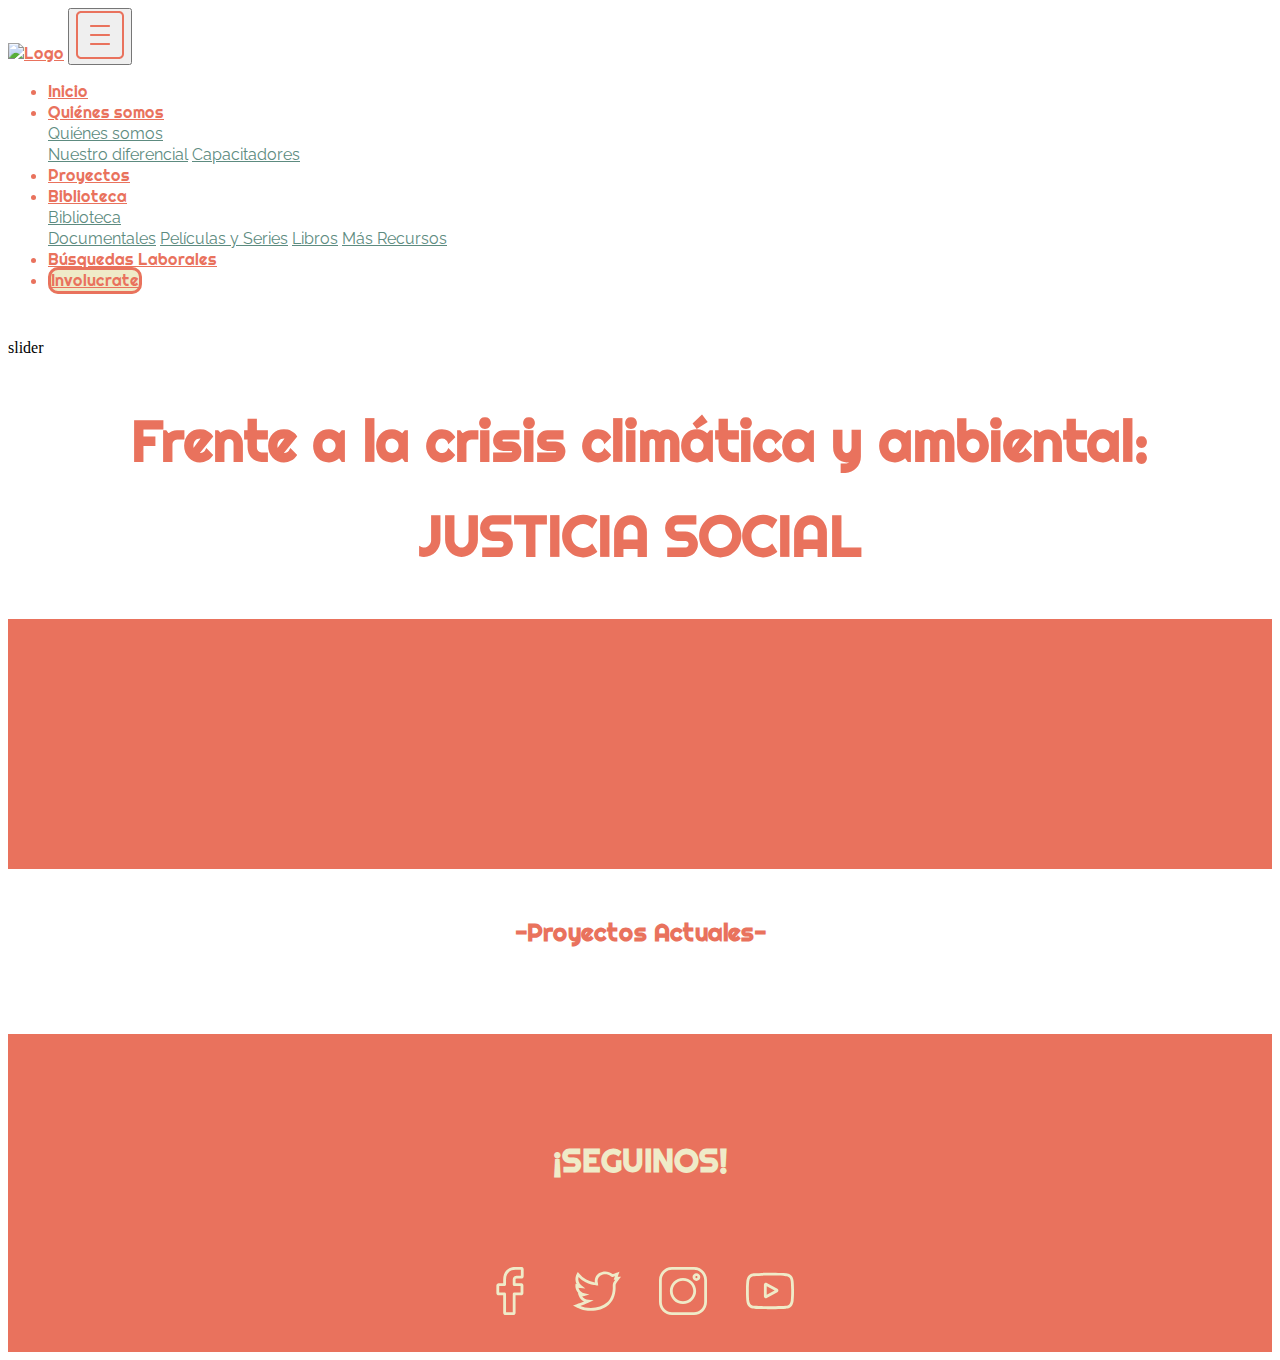
==== index.html @ 27099ec1 "Agregue Navbar a index" ====
<!DOCTYPE html>
<html lang="en">
<head>
    <meta charset="UTF-8">
    <meta http-equiv="X-UA-Compatible" content="IE=edge">
    <meta name="viewport" content="width=device-width, initial-scale=1.0">
    <link rel="preconnect" href="https://fonts.gstatic.com">
    <link href="https://fonts.googleapis.com/css2?family=Righteous&display=swap" rel="stylesheet">
    <link href="https://fonts.googleapis.com/css2?family=Raleway:wght@300;400;700&display=swap" rel="stylesheet">
    <link rel="stylesheet" href="https://cdn.jsdelivr.net/npm/bootstrap@4.6.0/dist/css/bootstrap.min.css" integrity="sha384-B0vP5xmATw1+K9KRQjQERJvTumQW0nPEzvF6L/Z6nronJ3oUOFUFpCjEUQouq2+l" crossorigin="anonymous">
    <link rel="stylesheet" href="css/style.css">
    <title>Consciente Colectivo</title>
    <link rel="apple-touch-icon" sizes="180x180" href="favicon/apple-touch-icon.png">
    <link rel="icon" type="image/png" sizes="32x32" href="favicon/favicon-32x32.png">
    <link rel="icon" type="image/png" sizes="16x16" href="favicon/favicon-16x16.png">
    <link rel="manifest" href="favicon/site.webmanifest">
    <link rel="mask-icon" href="favicon/safari-pinned-tab.svg" color="#e9725d">
    <meta name="apple-mobile-web-app-title" content="Consciente Colectivo">
    <meta name="application-name" content="Consciente Colectivo">
    <meta name="msapplication-TileColor" content="#efebc8">
    <meta name="theme-color" content="#ff0000">
</head>
<body>
    <header>
        <nav class="navbar fixed-top navbar-expand-lg">
            <div class="container">
                <a class="navbar-brand" href="index.html"><img class="logo-navbar" src="img/logo-grande-chico.jpg" alt="Logo"></a>
                <button class="navbar-toggler" type="button" data-toggle="collapse" data-target="#navbar" aria-controls="navbar" aria-expanded="false" aria-label="Toggle navigation">
                    <span><svg fill="#E9725D" width="3rem" viewBox="0 0 24 24"xmlns="http://www.w3.org/2000/svg"><g><path d="m21.5 24h-19c-1.379 0-2.5-1.122-2.5-2.5v-19c0-1.378 1.121-2.5 2.5-2.5h19c1.379 0 2.5 1.122 2.5 2.5v19c0 1.378-1.121 2.5-2.5 2.5zm-19-23c-.827 0-1.5.673-1.5 1.5v19c0 .827.673 1.5 1.5 1.5h19c.827 0 1.5-.673 1.5-1.5v-19c0-.827-.673-1.5-1.5-1.5z"/></g><g><path d="m16.5 8h-9c-.276 0-.5-.224-.5-.5s.224-.5.5-.5h9c.276 0 .5.224.5.5s-.224.5-.5.5z"/></g><g><path d="m16.5 12.5h-9c-.276 0-.5-.224-.5-.5s.224-.5.5-.5h9c.276 0 .5.224.5.5s-.224.5-.5.5z"/></g><g><path d="m16.5 17h-9c-.276 0-.5-.224-.5-.5s.224-.5.5-.5h9c.276 0 .5.224.5.5s-.224.5-.5.5z"/></g></svg></span>
                </button>
                <div class="collapse navbar-collapse" id="navbar">
                    <ul class="navbar-nav mr-auto">
                        <li class="nav-item pr-4">
                            <a class="nav-link" href="index.html">Inicio</a>
                        </li>
                        <li class="nav-item dropdown pr-4">
                            <a class="nav-link dropdown-toggle" href="quienes-somos.html" id="navbarDropdown" role="button" data-toggle="dropdown" aria-haspopup="true" aria-expanded="false">Quiénes somos</a>
                            <div class="dropdown-menu" aria-labelledby="navbarDropdown">
                                <a class="dropdown-item" href="quienes-somos.html">Quiénes somos</a>
                                <div class="dropdown-divider"></div>
                                <a class="dropdown-item" href="quienes-somos.html#diferencial">Nuestro diferencial</a>
                                <a class="dropdown-item" href="quienes-somos.html#capacitadores">Capacitadores</a>
                            </div>
                        </li>
                        <li class="nav-item pr-4">
                            <a class="nav-link" href="proyectos.html">Proyectos</a>
                        </li>
                        <li class="nav-item dropdown pr-4">
                            <a class="nav-link dropdown-toggle" href="biblioteca.html" id="navbarDropdown" role="button" data-toggle="dropdown" aria-haspopup="true" aria-expanded="false">Biblioteca</a>
                            <div class="dropdown-menu" aria-labelledby="navbarDropdown">
                                <a class="dropdown-item" href="biblioteca.html">Biblioteca</a>
                                <div class="dropdown-divider"></div>
                                <a class="dropdown-item" href="documentales.html">Documentales</a>
                                <a class="dropdown-item" href="peliculas.html">Películas y Series</a>
                                <a class="dropdown-item" href="libros.html">Libros</a>
                                <a class="dropdown-item" href="mas.html">Más Recursos</a>
                            </div>
                        </li>
                        <li class="nav-item pr-4">
                            <a class="nav-link" href="busquedas-laborales.html">Búsquedas Laborales</a>
                        </li>
                        <li class="nav-item">
                            <a class="nav-link boton" href="involucrate.html">Involucrate</a>
                        </li>
                    </ul>
                </div>
            </div>
        </nav>      
    </header>
    <div class="container">
        
        <section>
            slider
        </section>
        <section>
            <h3 class="frase">Frente a la crisis climática y ambiental:</h3>
            <h3 class="frase">JUSTICIA SOCIAL</h3>
        </section>
    </div>
        <section class="iframe">
            <div class="embed-responsive embed-responsive-16by9 container"> 
                <iframe class="embed-responsive-item" src="https://www.youtube.com/embed/CBvMb2qWsrA" title="YouTube video player" frameborder="0" allow="accelerometer;autoplay; clipboard-write; encrypted-media; gyroscope; picture-in-picture" allowfullscreen></iframe>
            </div>
        </section>
    <div class="container">
        <section>
            <h2>-Proyectos Actuales-</h2>
            <div class="proyectos">
                <div><img class="redonda py-home" src="img/6B.jpg" alt=""></div>
                <div><img class="redonda py-home" src="img/7B.jpg" alt=""></div>
                <div><img class="redonda py-home" src="img/8B.jpg" alt=""></div>
            </div>
        </section>
    </div>
    <footer>
        <div class="container">
            <h6>¡Seguinos!</h5>
                <nav>
                    <a href="https://www.facebook.com/Conscientecolectivoarg"><svg width="3rem" fill="#EFEBC8" viewBox="-110 1 511 511.99996" xmlns="http://www.w3.org/2000/svg"><path d="m180 512h-81.992188c-13.695312 0-24.835937-11.140625-24.835937-24.835938v-184.9375h-47.835937c-13.695313 0-24.835938-11.144531-24.835938-24.835937v-79.246094c0-13.695312 11.140625-24.835937 24.835938-24.835937h47.835937v-39.683594c0-39.347656 12.355469-72.824219 35.726563-96.804688 23.476562-24.089843 56.285156-36.820312 94.878906-36.820312l62.53125.101562c13.671875.023438 24.792968 11.164063 24.792968 24.835938v73.578125c0 13.695313-11.136718 24.835937-24.828124 24.835937l-42.101563.015626c-12.839844 0-16.109375 2.574218-16.808594 3.363281-1.152343 1.308593-2.523437 5.007812-2.523437 15.222656v31.351563h58.269531c4.386719 0 8.636719 1.082031 12.289063 3.121093 7.878906 4.402344 12.777343 12.726563 12.777343 21.722657l-.03125 79.246093c0 13.6875-11.140625 24.828125-24.835937 24.828125h-58.46875v184.941406c0 13.695313-11.144532 24.835938-24.839844 24.835938zm-76.8125-30.015625h71.632812v-193.195313c0-9.144531 7.441407-16.582031 16.582032-16.582031h66.726562l.027344-68.882812h-66.757812c-9.140626 0-16.578126-7.4375-16.578126-16.582031v-44.789063c0-11.726563 1.191407-25.0625 10.042969-35.085937 10.695313-12.117188 27.550781-13.515626 39.300781-13.515626l36.921876-.015624v-63.226563l-57.332032-.09375c-62.023437 0-100.566406 39.703125-100.566406 103.609375v53.117188c0 9.140624-7.4375 16.582031-16.578125 16.582031h-56.09375v68.882812h56.09375c9.140625 0 16.578125 7.4375 16.578125 16.582031zm163.0625-451.867187h.003906zm0 0"/></svg></a>
                    <a href="https://twitter.com/Conscientecole_"><svg width="3rem" fill="#EFEBC8" viewBox="0 -47 512.00004 512" xmlns="http://www.w3.org/2000/svg"><path d="m512 55.964844c-32.207031 1.484375-31.503906 1.363281-35.144531 1.667968l19.074219-54.472656s-59.539063 21.902344-74.632813 25.820313c-39.640625-35.628907-98.5625-37.203125-140.6875-11.3125-34.496094 21.207031-53.011719 57.625-46.835937 100.191406-67.136719-9.316406-123.703126-41.140625-168.363282-94.789063l-14.125-16.964843-10.554687 19.382812c-13.339844 24.492188-17.769531 52.496094-12.476563 78.851563 2.171875 10.8125 5.863282 21.125 10.976563 30.78125l-12.117188-4.695313-1.4375 20.246094c-1.457031 20.566406 5.390625 44.574219 18.320313 64.214844 3.640625 5.53125 8.328125 11.605469 14.269531 17.597656l-6.261719-.960937 7.640625 23.199218c10.042969 30.480469 30.902344 54.0625 57.972657 67.171875-27.035157 11.472657-48.875 18.792969-84.773438 30.601563l-32.84375 10.796875 30.335938 16.585937c11.566406 6.324219 52.4375 27.445313 92.820312 33.78125 89.765625 14.078125 190.832031 2.613282 258.871094-58.664062 57.308594-51.613282 76.113281-125.03125 72.207031-201.433594-.589844-11.566406 2.578125-22.605469 8.921875-31.078125 12.707031-16.964844 48.765625-66.40625 48.84375-66.519531zm-72.832031 48.550781c-10.535157 14.066406-15.8125 32.03125-14.867188 50.578125 3.941407 77.066406-17.027343 136.832031-62.328125 177.628906-52.917968 47.660156-138.273437 66.367188-234.171875 51.324219-17.367187-2.722656-35.316406-8.820313-50.171875-14.910156 30.097656-10.355469 53.339844-19.585938 90.875-37.351563l52.398438-24.800781-57.851563-3.703125c-27.710937-1.773438-50.785156-15.203125-64.96875-37.007812 7.53125-.4375 14.792969-1.65625 22.023438-3.671876l55.175781-15.367187-55.636719-13.625c-27.035156-6.621094-42.445312-22.796875-50.613281-35.203125-5.363281-8.152344-8.867188-16.503906-10.96875-24.203125 5.578125 1.496094 12.082031 2.5625 22.570312 3.601563l51.496094 5.09375-40.800781-31.828126c-29.398437-22.929687-41.179687-57.378906-32.542969-90.496093 91.75 95.164062 199.476563 88.011719 210.320313 90.527343-2.386719-23.183593-2.449219-23.238281-3.074219-25.445312-13.886719-49.089844 16.546875-74.015625 30.273438-82.453125 28.671874-17.621094 74.183593-20.277344 105.707031 8.753906 6.808593 6.265625 16.015625 8.730469 24.632812 6.589844 7.734375-1.921875 14.082031-3.957031 20.296875-6.171875l-12.9375 36.945312 16.515625.011719c-3.117187 4.179688-6.855469 9.183594-11.351562 15.183594zm0 0"/></svg></a>
                    <a href="https://www.instagram.com/conscientecolectivoarg/"><svg width="3rem" fill="#EFEBC8" viewBox="0 0 512.00096 512.00096" xmlns="http://www.w3.org/2000/svg"><path d="m373.40625 0h-234.8125c-76.421875 0-138.59375 62.171875-138.59375 138.59375v234.816406c0 76.417969 62.171875 138.589844 138.59375 138.589844h234.816406c76.417969 0 138.589844-62.171875 138.589844-138.589844v-234.816406c0-76.421875-62.171875-138.59375-138.59375-138.59375zm108.578125 373.410156c0 59.867188-48.707031 108.574219-108.578125 108.574219h-234.8125c-59.871094 0-108.578125-48.707031-108.578125-108.574219v-234.816406c0-59.871094 48.707031-108.578125 108.578125-108.578125h234.816406c59.867188 0 108.574219 48.707031 108.574219 108.578125zm0 0"/><path d="m256 116.003906c-77.195312 0-139.996094 62.800782-139.996094 139.996094s62.800782 139.996094 139.996094 139.996094 139.996094-62.800782 139.996094-139.996094-62.800782-139.996094-139.996094-139.996094zm0 249.976563c-60.640625 0-109.980469-49.335938-109.980469-109.980469 0-60.640625 49.339844-109.980469 109.980469-109.980469 60.644531 0 109.980469 49.339844 109.980469 109.980469 0 60.644531-49.335938 109.980469-109.980469 109.980469zm0 0"/><path d="m399.34375 66.285156c-22.8125 0-41.367188 18.558594-41.367188 41.367188 0 22.8125 18.554688 41.371094 41.367188 41.371094s41.371094-18.558594 41.371094-41.371094-18.558594-41.367188-41.371094-41.367188zm0 52.71875c-6.257812 0-11.351562-5.09375-11.351562-11.351562 0-6.261719 5.09375-11.351563 11.351562-11.351563 6.261719 0 11.355469 5.089844 11.355469 11.351563 0 6.257812-5.09375 11.351562-11.355469 11.351562zm0 0"/></svg></a>
                    <a href="https://www.youtube.com/channel/UCoFzUpS23KUyLJ6FcXi0kcA"><svg width="3rem" fill="#EFEBC8" viewBox="0 -62 512.00199 512" xmlns="http://www.w3.org/2000/svg"><path d="m334.808594 170.992188-113.113282-61.890626c-6.503906-3.558593-14.191406-3.425781-20.566406.351563-6.378906 3.78125-10.183594 10.460937-10.183594 17.875v122.71875c0 7.378906 3.78125 14.046875 10.117188 17.832031 3.308594 1.976563 6.976562 2.96875 10.652344 2.96875 3.367187 0 6.742187-.832031 9.847656-2.503906l113.117188-60.824219c6.714843-3.613281 10.90625-10.59375 10.9375-18.222656.027343-7.628906-4.113282-14.640625-10.808594-18.304687zm-113.859375 63.617187v-91.71875l84.539062 46.257813zm0 0"/><path d="m508.234375 91.527344-.023437-.234375c-.433594-4.121094-4.75-40.777344-22.570313-59.421875-20.597656-21.929688-43.949219-24.59375-55.179687-25.871094-.929688-.105469-1.78125-.203125-2.542969-.304688l-.894531-.09375c-67.6875-4.921874-169.910157-5.5937495-170.933594-5.59765575l-.089844-.00390625-.089844.00390625c-1.023437.00390625-103.246094.67578175-171.542968 5.59765575l-.902344.09375c-.726563.097657-1.527344.1875-2.398438.289063-11.101562 1.28125-34.203125 3.949219-54.859375 26.671875-16.972656 18.445312-21.878906 54.316406-22.382812 58.347656l-.058594.523438c-.152344 1.714844-3.765625 42.539062-3.765625 83.523437v38.3125c0 40.984375 3.613281 81.808594 3.765625 83.527344l.027344.257813c.433593 4.054687 4.746093 40.039062 22.484375 58.691406 19.367187 21.195312 43.855468 24 57.027344 25.507812 2.082031.238282 3.875.441406 5.097656.65625l1.183594.164063c39.082031 3.71875 161.617187 5.550781 166.8125 5.625l.15625.003906.15625-.003906c1.023437-.003907 103.242187-.675781 170.929687-5.597657l.894531-.09375c.855469-.113281 1.816406-.214843 2.871094-.324218 11.039062-1.171875 34.015625-3.605469 54.386719-26.019532 16.972656-18.449218 21.882812-54.320312 22.382812-58.347656l.058594-.523437c.152344-1.71875 3.769531-42.539063 3.769531-83.523438v-38.3125c-.003906-40.984375-3.617187-81.804687-3.769531-83.523437zm-26.238281 121.835937c0 37.933594-3.3125 77-3.625 80.585938-1.273438 9.878906-6.449219 32.574219-14.71875 41.5625-12.75 14.027343-25.847656 15.417969-35.410156 16.429687-1.15625.121094-2.226563.238282-3.195313.359375-65.46875 4.734375-163.832031 5.460938-168.363281 5.488281-5.082032-.074218-125.824219-1.921874-163.714844-5.441406-1.941406-.316406-4.039062-.558594-6.25-.808594-11.214844-1.285156-26.566406-3.042968-38.371094-16.027343l-.277344-.296875c-8.125-8.464844-13.152343-29.6875-14.429687-41.148438-.238281-2.710937-3.636719-42.238281-3.636719-80.703125v-38.3125c0-37.890625 3.304688-76.914062 3.625-80.574219 1.519532-11.636718 6.792969-32.957031 14.71875-41.574218 13.140625-14.453125 26.996094-16.054688 36.160156-17.113282.875-.101562 1.691407-.195312 2.445313-.292968 66.421875-4.757813 165.492187-5.464844 169.046875-5.492188 3.554688.023438 102.589844.734375 168.421875 5.492188.808594.101562 1.691406.203125 2.640625.3125 9.425781 1.074218 23.671875 2.699218 36.746094 16.644531l.121094.128906c8.125 8.464844 13.152343 30.058594 14.429687 41.75.226563 2.558594 3.636719 42.171875 3.636719 80.71875zm0 0"/></svg></a>
                </nav>
        </div>
    </footer>
    <script src="https://code.jquery.com/jquery-3.5.1.slim.min.js" integrity="sha384-DfXdz2htPH0lsSSs5nCTpuj/zy4C+OGpamoFVy38MVBnE+IbbVYUew+OrCXaRkfj" crossorigin="anonymous"></script>
    <script src="https://cdn.jsdelivr.net/npm/popper.js@1.16.1/dist/umd/popper.min.js" integrity="sha384-9/reFTGAW83EW2RDu2S0VKaIzap3H66lZH81PoYlFhbGU+6BZp6G7niu735Sk7lN"  crossorigin="anonymous"></script>
    <script src="https://cdn.jsdelivr.net/npm/bootstrap@4.6.0/dist/js/bootstrap.min.js" integrity="sha384-+YQ4JLhjyBLPDQt//I+STsc9iw4uQqACwlvpslubQzn4u2UU2UFM80nGisd026JF"     crossorigin="anonymous"></script>
</body>
</html>
---- css/style.css ----
h1, h2, h3, h4, h5, h6 {
  font-family: "Righteous", cursive;
  color: #E9725D;
  text-align: center; }

h1 {
  text-transform: uppercase; }

h3.frase {
  font-size: 3.5rem;
  text-align: center;
  margin: 1.5rem; }

p {
  font-family: "Raleway", sans-serif; }

a {
  color: #E9725D; }
  a:hover {
    color: #5D8B80; }
  a.boton {
    background-color: #EFEBC8;
    border-radius: 10px;
    border: solid; }

ul.trabajo {
  list-style-type: none; }

li.menu {
  border: solid;
  box-sizing: content-box;
  width: 25%;
  text-align: center; }
  @media (max-width: 768px) {
    li.menu {
      width: 100%; } }

li.accion {
  background-color: #1B4D41; }

li.desarrollo {
  background-color: #2D575C; }

li.comunicacion {
  background-color: #5D8B80; }

li.politica {
  background-color: #41B28E; }

div.proyectos {
  display: flex; }
  div.proyectos .item1 {
    padding-right: 3rem; }

div.img {
  text-align: center; }

div.valores {
  display: grid;
  grid-template-columns: repeat(3, 30%);
  justify-content: space-evenly; }
  @media (max-width: 768px) {
    div.valores {
      grid-template-columns: repeat(2, 35%); } }
  @media (max-width: 400px) {
    div.valores {
      display: block; } }

div.valores-inf {
  display: grid;
  grid-template-columns: repeat(2, 30%);
  justify-content: space-evenly; }
  @media (max-width: 400px) {
    div.valores-inf {
      display: block; } }

div.img-quienes-somos {
  text-align: center; }

div.capacitadores {
  display: grid;
  grid-template-columns: repeat(8, auto); }
  div.capacitadores p {
    text-align: center;
    font-size: 0.8rem; }
  div.capacitadores h5 {
    font-size: 1rem; }
  div.capacitadores img {
    border-radius: 50%; }
  @media (max-width: 992px) {
    div.capacitadores {
      grid-template-columns: repeat(6, auto); } }
  @media (max-width: 768px) {
    div.capacitadores {
      grid-template-columns: repeat(5, auto); } }
  @media (max-width: 576px) {
    div.capacitadores {
      grid-template-columns: repeat(4, auto); } }
  @media (max-width: 470px) {
    div.capacitadores {
      grid-template-columns: repeat(2, auto); } }
  @media (max-width: 350px) {
    div.capacitadores {
      grid-template-columns: repeat(1, auto); } }

div.img-capacitadores {
  text-align: center; }

@media (max-width: 371px) {
  img.logo-navbar {
    width: 150px; } }

img.redonda {
  border-radius: 50%; }

img.py-home {
  width: 300px; }
  img.py-home:hover {
    width: 310px;
    opacity: 0.8; }

@media (max-width: 575px) {
  img.proyectos {
    max-width: 320px; } }

@media (max-width: 767px) {
  img.proyectos {
    max-width: 540px; } }

@media (max-width: 991px) {
  img.proyectos {
    max-width: 720px; } }

@media (max-width: 1199px) {
  img.proyectos {
    max-width: 960px; } }

@media (min-width: 1200px) {
  img.proyectos {
    max-width: 1140px; } }

nav {
  font-family: "Righteous", cursive;
  color: #E9725D;
  font-size: 1rem; }
  nav.navbar {
    background-color: #fff; }
  nav .dropdown-item {
    color: #5D8B80;
    font-family: "Raleway", sans-serif; }
  nav img:hover {
    width: 255px; }

footer {
  background-color: #E9725D;
  padding-top: 2rem; }
  footer nav {
    display: flex;
    flex-direction: row;
    flex-wrap: wrap;
    justify-content: center; }
    footer nav a {
      padding: 0.7rem 1.2rem 2rem 1.2rem; }
      footer nav a:hover {
        opacity: 0.5; }
  footer h6 {
    color: #EFEBC8;
    text-transform: uppercase;
    font-size: 2rem; }

main.proyectos {
  background-color: #EFEBC8;
  color: #E9725D; }

main.prueba {
  height: 75vh; }

section {
  margin-top: 3rem;
  margin-bottom: 3rem; }
  section iframe {
    border-radius: 2%; }
  section div.proyectos {
    display: flex;
    flex-direction: row;
    flex-wrap: wrap;
    align-items: center;
    justify-content: space-evenly; }
  section.iframe {
    background-color: #E9725D;
    padding: 3rem; }
  section.quienes-somos {
    display: flex;
    align-items: center;
    text-align: center;
    margin: 1rem 2rem 1rem 2rem; }
    section.quienes-somos .item-derecha {
      padding-left: 3rem; }
    section.quienes-somos .item-izquierda {
      padding-right: 3rem; }
    @media (max-width: 992px) {
      section.quienes-somos img {
        width: 350px; } }
    @media (max-width: 768px) {
      section.quienes-somos {
        flex-direction: column; }
        section.quienes-somos .img-quienes-somos {
          order: 1; }
        section.quienes-somos img {
          max-width: 500px; }
        section.quienes-somos .item-derecha {
          padding-left: 0rem; }
        section.quienes-somos .item-izquierda {
          padding-right: 0rem; } }
    @media (max-width: 576px) {
      section.quienes-somos {
        margin: 0; } }

article#diferencial {
  padding-top: 2rem;
  padding-bottom: 2rem; }
  article#diferencial p {
    font-size: 0.9rem;
    text-align: center; }
  article#diferencial h4 {
    font-size: 1.3rem; }

article#quienes-somos {
  background-color: #EFEBC8;
  padding-top: 2rem;
  padding-bottom: 2rem; }
  article#quienes-somos h1 {
    margin-bottom: 2rem; }
  article#quienes-somos h3 {
    margin-bottom: 2rem; }

article#capacitadores {
  background-color: #EFEBC8;
  padding-top: 2rem;
  padding-bottom: 2rem; }

article.gestion-menstrual {
  background-color: #EFEBC8; }
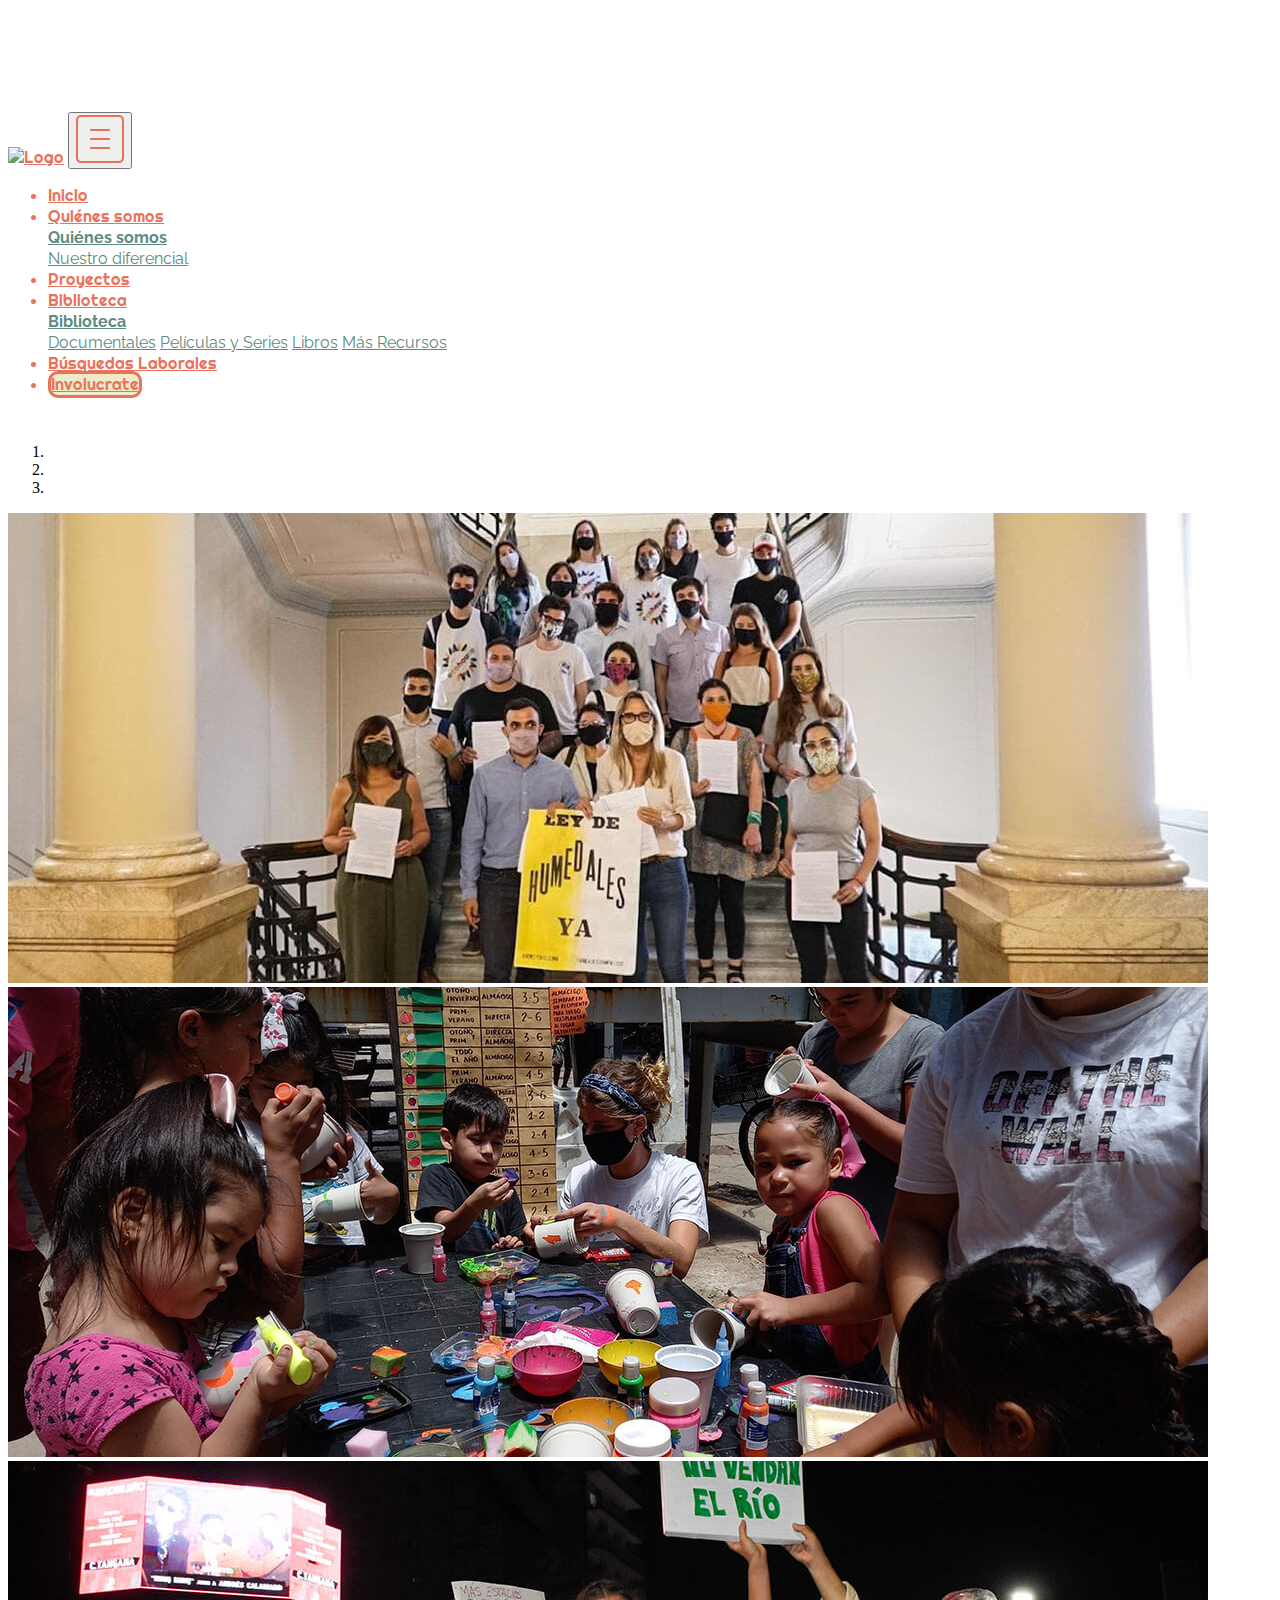
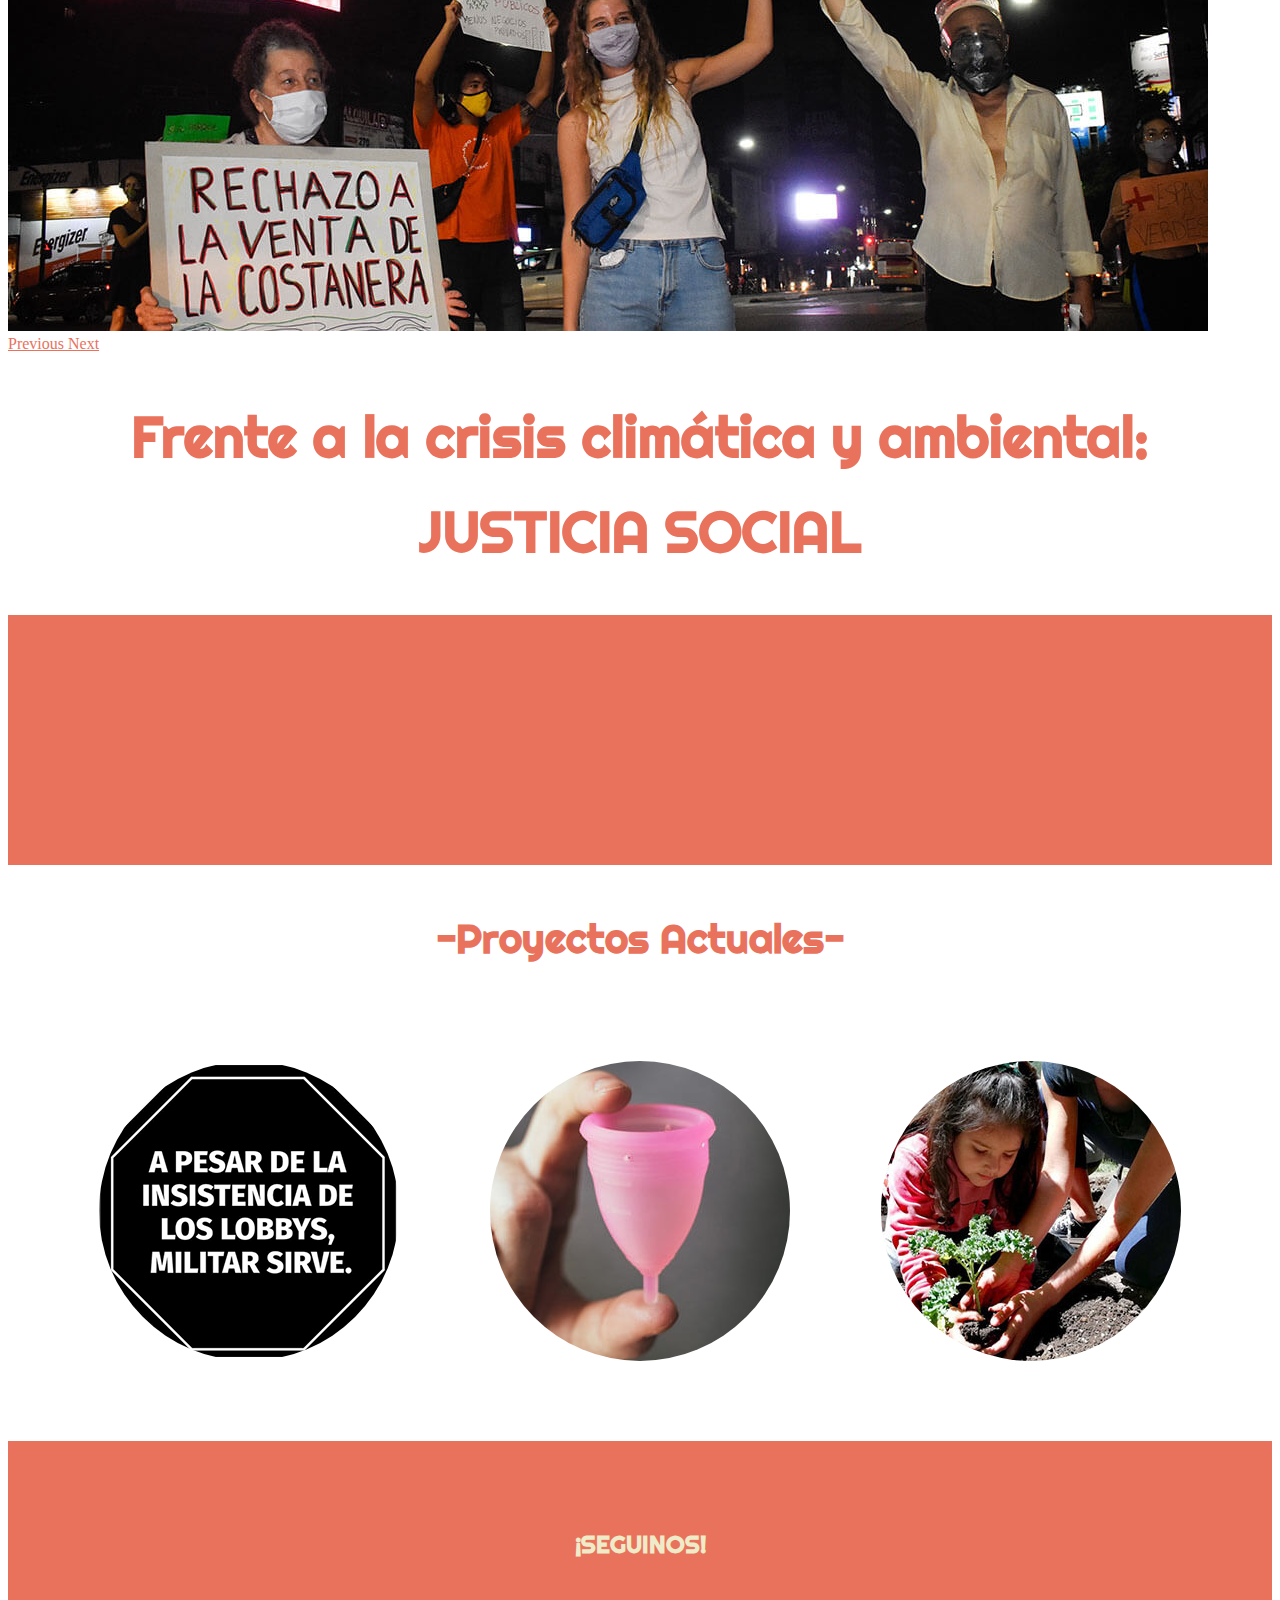
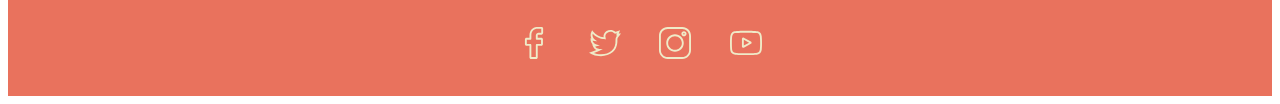
==== commit 9d253db5: "slider index" ====
--- a/index.html
+++ b/index.html
@@ -36,10 +36,9 @@
                         <li class="nav-item dropdown pr-4">
                             <a class="nav-link dropdown-toggle" href="quienes-somos.html" id="navbarDropdown" role="button" data-toggle="dropdown" aria-haspopup="true" aria-expanded="false">Quiénes somos</a>
                             <div class="dropdown-menu" aria-labelledby="navbarDropdown">
-                                <a class="dropdown-item" href="quienes-somos.html">Quiénes somos</a>
+                                <a class="dropdown-item" href="quienes-somos.html"><strong>Quiénes somos</strong></a>
                                 <div class="dropdown-divider"></div>
                                 <a class="dropdown-item" href="quienes-somos.html#diferencial">Nuestro diferencial</a>
-                                <a class="dropdown-item" href="quienes-somos.html#capacitadores">Capacitadores</a>
                             </div>
                         </li>
                         <li class="nav-item pr-4">
@@ -48,7 +47,7 @@
                         <li class="nav-item dropdown pr-4">
                             <a class="nav-link dropdown-toggle" href="biblioteca.html" id="navbarDropdown" role="button" data-toggle="dropdown" aria-haspopup="true" aria-expanded="false">Biblioteca</a>
                             <div class="dropdown-menu" aria-labelledby="navbarDropdown">
-                                <a class="dropdown-item" href="biblioteca.html">Biblioteca</a>
+                                <a class="dropdown-item" href="biblioteca.html"><strong>Biblioteca</strong></a>
                                 <div class="dropdown-divider"></div>
                                 <a class="dropdown-item" href="documentales.html">Documentales</a>
                                 <a class="dropdown-item" href="peliculas.html">Películas y Series</a>
@@ -67,11 +66,35 @@
             </div>
         </nav>      
     </header>
+    <section>
+        <div id="carouselIndicators" class="carousel slide" data-ride="carousel">
+            <ol class="carousel-indicators">
+                <li data-target="#carouselIndicators" data-slide-to="0" class="active"></li>
+                <li data-target="#carouselIndicators" data-slide-to="1"></li>
+                <li data-target="#carouselIndicators" data-slide-to="2"></li>
+            </ol>
+            <div class="carousel-inner">
+                <div class="carousel-item active" data-interval="5000">
+                    <img src="img/13.jpg" class="d-block w-100" alt="Ley humedales">
+                </div>
+                <div class="carousel-item" data-interval="5000">
+                    <img src="img/6.jpg" class="d-block w-100" alt="Acción barrial">
+                </div>
+                <div class="carousel-item" data-interval="5000">
+                    <img src="img/2.jpg" class="d-block w-100" alt="Rechazo venta Costanera">
+                </div>
+            </div>
+            <a class="carousel-control-prev" href="#carouselIndicators" role="button" data-slide="prev">
+                <span class="carousel-control-prev-icon" aria-hidden="true"></span>
+                <span class="sr-only">Previous</span>
+            </a>
+            <a class="carousel-control-next" href="#carouselIndicators" role="button" data-slide="next">
+                <span class="carousel-control-next-icon" aria-hidden="true"></span>
+                <span class="sr-only">Next</span>
+            </a>
+        </div>
+    </section>
     <div class="container">
-        
-        <section>
-            slider
-        </section>
         <section>
             <h3 class="frase">Frente a la crisis climática y ambiental:</h3>
             <h3 class="frase">JUSTICIA SOCIAL</h3>
@@ -86,21 +109,33 @@
         <section>
             <h2>-Proyectos Actuales-</h2>
             <div class="proyectos">
-                <div><img class="redonda py-home" src="img/6B.jpg" alt=""></div>
-                <div><img class="redonda py-home" src="img/7B.jpg" alt=""></div>
-                <div><img class="redonda py-home" src="img/8B.jpg" alt=""></div>
+                <div class="img-index1">
+                    <div class="img-info">
+                        <a href="proyectos.html#etiquetado"><h6>Etiquetado</h6></a>
+                    </div>
+                </div>
+                <div class="img-index2">
+                    <div class="img-info">
+                        <a href="proyectos.html#gestion-menstrual"><h6>Gestión Menstrual</h6></a>
+                    </div>
+                </div>
+                <div class="img-index3">
+                    <div class="img-info">
+                        <a href="proyectos.html#accion-barrial"><h6>Acción Barrial</h6></a>
+                    </div>
+                </div>
             </div>
         </section>
     </div>
     <footer>
         <div class="container">
-            <h6>¡Seguinos!</h5>
-                <nav>
-                    <a href="https://www.facebook.com/Conscientecolectivoarg"><svg width="3rem" fill="#EFEBC8" viewBox="-110 1 511 511.99996" xmlns="http://www.w3.org/2000/svg"><path d="m180 512h-81.992188c-13.695312 0-24.835937-11.140625-24.835937-24.835938v-184.9375h-47.835937c-13.695313 0-24.835938-11.144531-24.835938-24.835937v-79.246094c0-13.695312 11.140625-24.835937 24.835938-24.835937h47.835937v-39.683594c0-39.347656 12.355469-72.824219 35.726563-96.804688 23.476562-24.089843 56.285156-36.820312 94.878906-36.820312l62.53125.101562c13.671875.023438 24.792968 11.164063 24.792968 24.835938v73.578125c0 13.695313-11.136718 24.835937-24.828124 24.835937l-42.101563.015626c-12.839844 0-16.109375 2.574218-16.808594 3.363281-1.152343 1.308593-2.523437 5.007812-2.523437 15.222656v31.351563h58.269531c4.386719 0 8.636719 1.082031 12.289063 3.121093 7.878906 4.402344 12.777343 12.726563 12.777343 21.722657l-.03125 79.246093c0 13.6875-11.140625 24.828125-24.835937 24.828125h-58.46875v184.941406c0 13.695313-11.144532 24.835938-24.839844 24.835938zm-76.8125-30.015625h71.632812v-193.195313c0-9.144531 7.441407-16.582031 16.582032-16.582031h66.726562l.027344-68.882812h-66.757812c-9.140626 0-16.578126-7.4375-16.578126-16.582031v-44.789063c0-11.726563 1.191407-25.0625 10.042969-35.085937 10.695313-12.117188 27.550781-13.515626 39.300781-13.515626l36.921876-.015624v-63.226563l-57.332032-.09375c-62.023437 0-100.566406 39.703125-100.566406 103.609375v53.117188c0 9.140624-7.4375 16.582031-16.578125 16.582031h-56.09375v68.882812h56.09375c9.140625 0 16.578125 7.4375 16.578125 16.582031zm163.0625-451.867187h.003906zm0 0"/></svg></a>
-                    <a href="https://twitter.com/Conscientecole_"><svg width="3rem" fill="#EFEBC8" viewBox="0 -47 512.00004 512" xmlns="http://www.w3.org/2000/svg"><path d="m512 55.964844c-32.207031 1.484375-31.503906 1.363281-35.144531 1.667968l19.074219-54.472656s-59.539063 21.902344-74.632813 25.820313c-39.640625-35.628907-98.5625-37.203125-140.6875-11.3125-34.496094 21.207031-53.011719 57.625-46.835937 100.191406-67.136719-9.316406-123.703126-41.140625-168.363282-94.789063l-14.125-16.964843-10.554687 19.382812c-13.339844 24.492188-17.769531 52.496094-12.476563 78.851563 2.171875 10.8125 5.863282 21.125 10.976563 30.78125l-12.117188-4.695313-1.4375 20.246094c-1.457031 20.566406 5.390625 44.574219 18.320313 64.214844 3.640625 5.53125 8.328125 11.605469 14.269531 17.597656l-6.261719-.960937 7.640625 23.199218c10.042969 30.480469 30.902344 54.0625 57.972657 67.171875-27.035157 11.472657-48.875 18.792969-84.773438 30.601563l-32.84375 10.796875 30.335938 16.585937c11.566406 6.324219 52.4375 27.445313 92.820312 33.78125 89.765625 14.078125 190.832031 2.613282 258.871094-58.664062 57.308594-51.613282 76.113281-125.03125 72.207031-201.433594-.589844-11.566406 2.578125-22.605469 8.921875-31.078125 12.707031-16.964844 48.765625-66.40625 48.84375-66.519531zm-72.832031 48.550781c-10.535157 14.066406-15.8125 32.03125-14.867188 50.578125 3.941407 77.066406-17.027343 136.832031-62.328125 177.628906-52.917968 47.660156-138.273437 66.367188-234.171875 51.324219-17.367187-2.722656-35.316406-8.820313-50.171875-14.910156 30.097656-10.355469 53.339844-19.585938 90.875-37.351563l52.398438-24.800781-57.851563-3.703125c-27.710937-1.773438-50.785156-15.203125-64.96875-37.007812 7.53125-.4375 14.792969-1.65625 22.023438-3.671876l55.175781-15.367187-55.636719-13.625c-27.035156-6.621094-42.445312-22.796875-50.613281-35.203125-5.363281-8.152344-8.867188-16.503906-10.96875-24.203125 5.578125 1.496094 12.082031 2.5625 22.570312 3.601563l51.496094 5.09375-40.800781-31.828126c-29.398437-22.929687-41.179687-57.378906-32.542969-90.496093 91.75 95.164062 199.476563 88.011719 210.320313 90.527343-2.386719-23.183593-2.449219-23.238281-3.074219-25.445312-13.886719-49.089844 16.546875-74.015625 30.273438-82.453125 28.671874-17.621094 74.183593-20.277344 105.707031 8.753906 6.808593 6.265625 16.015625 8.730469 24.632812 6.589844 7.734375-1.921875 14.082031-3.957031 20.296875-6.171875l-12.9375 36.945312 16.515625.011719c-3.117187 4.179688-6.855469 9.183594-11.351562 15.183594zm0 0"/></svg></a>
-                    <a href="https://www.instagram.com/conscientecolectivoarg/"><svg width="3rem" fill="#EFEBC8" viewBox="0 0 512.00096 512.00096" xmlns="http://www.w3.org/2000/svg"><path d="m373.40625 0h-234.8125c-76.421875 0-138.59375 62.171875-138.59375 138.59375v234.816406c0 76.417969 62.171875 138.589844 138.59375 138.589844h234.816406c76.417969 0 138.589844-62.171875 138.589844-138.589844v-234.816406c0-76.421875-62.171875-138.59375-138.59375-138.59375zm108.578125 373.410156c0 59.867188-48.707031 108.574219-108.578125 108.574219h-234.8125c-59.871094 0-108.578125-48.707031-108.578125-108.574219v-234.816406c0-59.871094 48.707031-108.578125 108.578125-108.578125h234.816406c59.867188 0 108.574219 48.707031 108.574219 108.578125zm0 0"/><path d="m256 116.003906c-77.195312 0-139.996094 62.800782-139.996094 139.996094s62.800782 139.996094 139.996094 139.996094 139.996094-62.800782 139.996094-139.996094-62.800782-139.996094-139.996094-139.996094zm0 249.976563c-60.640625 0-109.980469-49.335938-109.980469-109.980469 0-60.640625 49.339844-109.980469 109.980469-109.980469 60.644531 0 109.980469 49.339844 109.980469 109.980469 0 60.644531-49.335938 109.980469-109.980469 109.980469zm0 0"/><path d="m399.34375 66.285156c-22.8125 0-41.367188 18.558594-41.367188 41.367188 0 22.8125 18.554688 41.371094 41.367188 41.371094s41.371094-18.558594 41.371094-41.371094-18.558594-41.367188-41.371094-41.367188zm0 52.71875c-6.257812 0-11.351562-5.09375-11.351562-11.351562 0-6.261719 5.09375-11.351563 11.351562-11.351563 6.261719 0 11.355469 5.089844 11.355469 11.351563 0 6.257812-5.09375 11.351562-11.355469 11.351562zm0 0"/></svg></a>
-                    <a href="https://www.youtube.com/channel/UCoFzUpS23KUyLJ6FcXi0kcA"><svg width="3rem" fill="#EFEBC8" viewBox="0 -62 512.00199 512" xmlns="http://www.w3.org/2000/svg"><path d="m334.808594 170.992188-113.113282-61.890626c-6.503906-3.558593-14.191406-3.425781-20.566406.351563-6.378906 3.78125-10.183594 10.460937-10.183594 17.875v122.71875c0 7.378906 3.78125 14.046875 10.117188 17.832031 3.308594 1.976563 6.976562 2.96875 10.652344 2.96875 3.367187 0 6.742187-.832031 9.847656-2.503906l113.117188-60.824219c6.714843-3.613281 10.90625-10.59375 10.9375-18.222656.027343-7.628906-4.113282-14.640625-10.808594-18.304687zm-113.859375 63.617187v-91.71875l84.539062 46.257813zm0 0"/><path d="m508.234375 91.527344-.023437-.234375c-.433594-4.121094-4.75-40.777344-22.570313-59.421875-20.597656-21.929688-43.949219-24.59375-55.179687-25.871094-.929688-.105469-1.78125-.203125-2.542969-.304688l-.894531-.09375c-67.6875-4.921874-169.910157-5.5937495-170.933594-5.59765575l-.089844-.00390625-.089844.00390625c-1.023437.00390625-103.246094.67578175-171.542968 5.59765575l-.902344.09375c-.726563.097657-1.527344.1875-2.398438.289063-11.101562 1.28125-34.203125 3.949219-54.859375 26.671875-16.972656 18.445312-21.878906 54.316406-22.382812 58.347656l-.058594.523438c-.152344 1.714844-3.765625 42.539062-3.765625 83.523437v38.3125c0 40.984375 3.613281 81.808594 3.765625 83.527344l.027344.257813c.433593 4.054687 4.746093 40.039062 22.484375 58.691406 19.367187 21.195312 43.855468 24 57.027344 25.507812 2.082031.238282 3.875.441406 5.097656.65625l1.183594.164063c39.082031 3.71875 161.617187 5.550781 166.8125 5.625l.15625.003906.15625-.003906c1.023437-.003907 103.242187-.675781 170.929687-5.597657l.894531-.09375c.855469-.113281 1.816406-.214843 2.871094-.324218 11.039062-1.171875 34.015625-3.605469 54.386719-26.019532 16.972656-18.449218 21.882812-54.320312 22.382812-58.347656l.058594-.523437c.152344-1.71875 3.769531-42.539063 3.769531-83.523438v-38.3125c-.003906-40.984375-3.617187-81.804687-3.769531-83.523437zm-26.238281 121.835937c0 37.933594-3.3125 77-3.625 80.585938-1.273438 9.878906-6.449219 32.574219-14.71875 41.5625-12.75 14.027343-25.847656 15.417969-35.410156 16.429687-1.15625.121094-2.226563.238282-3.195313.359375-65.46875 4.734375-163.832031 5.460938-168.363281 5.488281-5.082032-.074218-125.824219-1.921874-163.714844-5.441406-1.941406-.316406-4.039062-.558594-6.25-.808594-11.214844-1.285156-26.566406-3.042968-38.371094-16.027343l-.277344-.296875c-8.125-8.464844-13.152343-29.6875-14.429687-41.148438-.238281-2.710937-3.636719-42.238281-3.636719-80.703125v-38.3125c0-37.890625 3.304688-76.914062 3.625-80.574219 1.519532-11.636718 6.792969-32.957031 14.71875-41.574218 13.140625-14.453125 26.996094-16.054688 36.160156-17.113282.875-.101562 1.691407-.195312 2.445313-.292968 66.421875-4.757813 165.492187-5.464844 169.046875-5.492188 3.554688.023438 102.589844.734375 168.421875 5.492188.808594.101562 1.691406.203125 2.640625.3125 9.425781 1.074218 23.671875 2.699218 36.746094 16.644531l.121094.128906c8.125 8.464844 13.152343 30.058594 14.429687 41.75.226563 2.558594 3.636719 42.171875 3.636719 80.71875zm0 0"/></svg></a>
-                </nav>
+            <h6>¡Seguinos!</h6>
+            <nav>
+                <a href="https://www.facebook.com/Conscientecolectivoarg"><svg width="2rem" fill="#EFEBC8" viewBox="-110 1 511 511.99996" xmlns="http://www.w3.org/2000/svg"><path d="m180 512h-81.992188c-13.695312 0-24.835937-11.140625-24.835937-24.835938v-184.9375h-47.835937c-13.695313 0-24.835938-11.144531-24.835938-24.835937v-79.246094c0-13.695312 11.140625-24.835937 24.835938-24.835937h47.835937v-39.683594c0-39.347656 12.355469-72.824219 35.726563-96.804688 23.476562-24.089843 56.285156-36.820312 94.878906-36.820312l62.53125.101562c13.671875.023438 24.792968 11.164063 24.792968 24.835938v73.578125c0 13.695313-11.136718 24.835937-24.828124 24.835937l-42.101563.015626c-12.839844 0-16.109375 2.574218-16.808594 3.363281-1.152343 1.308593-2.523437 5.007812-2.523437 15.222656v31.351563h58.269531c4.386719 0 8.636719 1.082031 12.289063 3.121093 7.878906 4.402344 12.777343 12.726563 12.777343 21.722657l-.03125 79.246093c0 13.6875-11.140625 24.828125-24.835937 24.828125h-58.46875v184.941406c0 13.695313-11.144532 24.835938-24.839844 24.835938zm-76.8125-30.015625h71.632812v-193.195313c0-9.144531 7.441407-16.582031 16.582032-16.582031h66.726562l.027344-68.882812h-66.757812c-9.140626 0-16.578126-7.4375-16.578126-16.582031v-44.789063c0-11.726563 1.191407-25.0625 10.042969-35.085937 10.695313-12.117188 27.550781-13.515626 39.300781-13.515626l36.921876-.015624v-63.226563l-57.332032-.09375c-62.023437 0-100.566406 39.703125-100.566406 103.609375v53.117188c0 9.140624-7.4375 16.582031-16.578125 16.582031h-56.09375v68.882812h56.09375c9.140625 0 16.578125 7.4375 16.578125 16.582031zm163.0625-451.867187h.003906zm0 0"/></svg></a>
+                <a href="https://twitter.com/Conscientecole_"><svg width="2rem" fill="#EFEBC8" viewBox="0 -47 512.00004 512" xmlns="http://www.w3.org/2000/svg"><path d="m512 55.964844c-32.207031 1.484375-31.503906 1.363281-35.144531 1.667968l19.074219-54.472656s-59.539063 21.902344-74.632813 25.820313c-39.640625-35.628907-98.5625-37.203125-140.6875-11.3125-34.496094 21.207031-53.011719 57.625-46.835937 100.191406-67.136719-9.316406-123.703126-41.140625-168.363282-94.789063l-14.125-16.964843-10.554687 19.382812c-13.339844 24.492188-17.769531 52.496094-12.476563 78.851563 2.171875 10.8125 5.863282 21.125 10.976563 30.78125l-12.117188-4.695313-1.4375 20.246094c-1.457031 20.566406 5.390625 44.574219 18.320313 64.214844 3.640625 5.53125 8.328125 11.605469 14.269531 17.597656l-6.261719-.960937 7.640625 23.199218c10.042969 30.480469 30.902344 54.0625 57.972657 67.171875-27.035157 11.472657-48.875 18.792969-84.773438 30.601563l-32.84375 10.796875 30.335938 16.585937c11.566406 6.324219 52.4375 27.445313 92.820312 33.78125 89.765625 14.078125 190.832031 2.613282 258.871094-58.664062 57.308594-51.613282 76.113281-125.03125 72.207031-201.433594-.589844-11.566406 2.578125-22.605469 8.921875-31.078125 12.707031-16.964844 48.765625-66.40625 48.84375-66.519531zm-72.832031 48.550781c-10.535157 14.066406-15.8125 32.03125-14.867188 50.578125 3.941407 77.066406-17.027343 136.832031-62.328125 177.628906-52.917968 47.660156-138.273437 66.367188-234.171875 51.324219-17.367187-2.722656-35.316406-8.820313-50.171875-14.910156 30.097656-10.355469 53.339844-19.585938 90.875-37.351563l52.398438-24.800781-57.851563-3.703125c-27.710937-1.773438-50.785156-15.203125-64.96875-37.007812 7.53125-.4375 14.792969-1.65625 22.023438-3.671876l55.175781-15.367187-55.636719-13.625c-27.035156-6.621094-42.445312-22.796875-50.613281-35.203125-5.363281-8.152344-8.867188-16.503906-10.96875-24.203125 5.578125 1.496094 12.082031 2.5625 22.570312 3.601563l51.496094 5.09375-40.800781-31.828126c-29.398437-22.929687-41.179687-57.378906-32.542969-90.496093 91.75 95.164062 199.476563 88.011719 210.320313 90.527343-2.386719-23.183593-2.449219-23.238281-3.074219-25.445312-13.886719-49.089844 16.546875-74.015625 30.273438-82.453125 28.671874-17.621094 74.183593-20.277344 105.707031 8.753906 6.808593 6.265625 16.015625 8.730469 24.632812 6.589844 7.734375-1.921875 14.082031-3.957031 20.296875-6.171875l-12.9375 36.945312 16.515625.011719c-3.117187 4.179688-6.855469 9.183594-11.351562 15.183594zm0 0"/></svg></a>
+                <a href="https://www.instagram.com/conscientecolectivoarg/"><svg width="2rem" fill="#EFEBC8" viewBox="0 0 512.00096 512.00096" xmlns="http://www.w3.org/2000/svg"><path d="m373.40625 0h-234.8125c-76.421875 0-138.59375 62.171875-138.59375 138.59375v234.816406c0 76.417969 62.171875 138.589844 138.59375 138.589844h234.816406c76.417969 0 138.589844-62.171875 138.589844-138.589844v-234.816406c0-76.421875-62.171875-138.59375-138.59375-138.59375zm108.578125 373.410156c0 59.867188-48.707031 108.574219-108.578125 108.574219h-234.8125c-59.871094 0-108.578125-48.707031-108.578125-108.574219v-234.816406c0-59.871094 48.707031-108.578125 108.578125-108.578125h234.816406c59.867188 0 108.574219 48.707031 108.574219 108.578125zm0 0"/><path d="m256 116.003906c-77.195312 0-139.996094 62.800782-139.996094 139.996094s62.800782 139.996094 139.996094 139.996094 139.996094-62.800782 139.996094-139.996094-62.800782-139.996094-139.996094-139.996094zm0 249.976563c-60.640625 0-109.980469-49.335938-109.980469-109.980469 0-60.640625 49.339844-109.980469 109.980469-109.980469 60.644531 0 109.980469 49.339844 109.980469 109.980469 0 60.644531-49.335938 109.980469-109.980469 109.980469zm0 0"/><path d="m399.34375 66.285156c-22.8125 0-41.367188 18.558594-41.367188 41.367188 0 22.8125 18.554688 41.371094 41.367188 41.371094s41.371094-18.558594 41.371094-41.371094-18.558594-41.367188-41.371094-41.367188zm0 52.71875c-6.257812 0-11.351562-5.09375-11.351562-11.351562 0-6.261719 5.09375-11.351563 11.351562-11.351563 6.261719 0 11.355469 5.089844 11.355469 11.351563 0 6.257812-5.09375 11.351562-11.355469 11.351562zm0 0"/></svg></a>
+                <a href="https://www.youtube.com/channel/UCoFzUpS23KUyLJ6FcXi0kcA"><svg width="2rem" fill="#EFEBC8" viewBox="0 -62 512.00199 512" xmlns="http://www.w3.org/2000/svg"><path d="m334.808594 170.992188-113.113282-61.890626c-6.503906-3.558593-14.191406-3.425781-20.566406.351563-6.378906 3.78125-10.183594 10.460937-10.183594 17.875v122.71875c0 7.378906 3.78125 14.046875 10.117188 17.832031 3.308594 1.976563 6.976562 2.96875 10.652344 2.96875 3.367187 0 6.742187-.832031 9.847656-2.503906l113.117188-60.824219c6.714843-3.613281 10.90625-10.59375 10.9375-18.222656.027343-7.628906-4.113282-14.640625-10.808594-18.304687zm-113.859375 63.617187v-91.71875l84.539062 46.257813zm0 0"/><path d="m508.234375 91.527344-.023437-.234375c-.433594-4.121094-4.75-40.777344-22.570313-59.421875-20.597656-21.929688-43.949219-24.59375-55.179687-25.871094-.929688-.105469-1.78125-.203125-2.542969-.304688l-.894531-.09375c-67.6875-4.921874-169.910157-5.5937495-170.933594-5.59765575l-.089844-.00390625-.089844.00390625c-1.023437.00390625-103.246094.67578175-171.542968 5.59765575l-.902344.09375c-.726563.097657-1.527344.1875-2.398438.289063-11.101562 1.28125-34.203125 3.949219-54.859375 26.671875-16.972656 18.445312-21.878906 54.316406-22.382812 58.347656l-.058594.523438c-.152344 1.714844-3.765625 42.539062-3.765625 83.523437v38.3125c0 40.984375 3.613281 81.808594 3.765625 83.527344l.027344.257813c.433593 4.054687 4.746093 40.039062 22.484375 58.691406 19.367187 21.195312 43.855468 24 57.027344 25.507812 2.082031.238282 3.875.441406 5.097656.65625l1.183594.164063c39.082031 3.71875 161.617187 5.550781 166.8125 5.625l.15625.003906.15625-.003906c1.023437-.003907 103.242187-.675781 170.929687-5.597657l.894531-.09375c.855469-.113281 1.816406-.214843 2.871094-.324218 11.039062-1.171875 34.015625-3.605469 54.386719-26.019532 16.972656-18.449218 21.882812-54.320312 22.382812-58.347656l.058594-.523437c.152344-1.71875 3.769531-42.539063 3.769531-83.523438v-38.3125c-.003906-40.984375-3.617187-81.804687-3.769531-83.523437zm-26.238281 121.835937c0 37.933594-3.3125 77-3.625 80.585938-1.273438 9.878906-6.449219 32.574219-14.71875 41.5625-12.75 14.027343-25.847656 15.417969-35.410156 16.429687-1.15625.121094-2.226563.238282-3.195313.359375-65.46875 4.734375-163.832031 5.460938-168.363281 5.488281-5.082032-.074218-125.824219-1.921874-163.714844-5.441406-1.941406-.316406-4.039062-.558594-6.25-.808594-11.214844-1.285156-26.566406-3.042968-38.371094-16.027343l-.277344-.296875c-8.125-8.464844-13.152343-29.6875-14.429687-41.148438-.238281-2.710937-3.636719-42.238281-3.636719-80.703125v-38.3125c0-37.890625 3.304688-76.914062 3.625-80.574219 1.519532-11.636718 6.792969-32.957031 14.71875-41.574218 13.140625-14.453125 26.996094-16.054688 36.160156-17.113282.875-.101562 1.691407-.195312 2.445313-.292968 66.421875-4.757813 165.492187-5.464844 169.046875-5.492188 3.554688.023438 102.589844.734375 168.421875 5.492188.808594.101562 1.691406.203125 2.640625.3125 9.425781 1.074218 23.671875 2.699218 36.746094 16.644531l.121094.128906c8.125 8.464844 13.152343 30.058594 14.429687 41.75.226563 2.558594 3.636719 42.171875 3.636719 80.71875zm0 0"/></svg></a>
+            </nav>
         </div>
     </footer>
     <script src="https://code.jquery.com/jquery-3.5.1.slim.min.js" integrity="sha384-DfXdz2htPH0lsSSs5nCTpuj/zy4C+OGpamoFVy38MVBnE+IbbVYUew+OrCXaRkfj" crossorigin="anonymous"></script>
--- a/css/style.css
+++ b/css/style.css
@@ -1,3 +1,6 @@
+body {
+  margin-top: 7rem; }
+
 h1, h2, h3, h4, h5, h6 {
   font-family: "Righteous", cursive;
   color: #E9725D;
@@ -6,10 +9,17 @@
 h1 {
   text-transform: uppercase; }
 
+h2 {
+  font-size: 2.5rem; }
+
 h3.frase {
   font-size: 3.5rem;
   text-align: center;
   margin: 1.5rem; }
+
+h4 {
+  padding-top: 0.5rem;
+  padding-bottom: 0.5rem; }
 
 p {
   font-family: "Raleway", sans-serif; }
@@ -22,14 +32,22 @@
     background-color: #EFEBC8;
     border-radius: 10px;
     border: solid; }
+  a.busqueda {
+    color: #EFEBC8; }
+    a.busqueda:hover {
+      text-decoration: none;
+      color: #E9725D; }
 
 ul.trabajo {
-  list-style-type: none; }
+  list-style-type: none;
+  padding: 0; }
 
 li.menu {
   border: solid;
+  border-radius: 10px;
+  height: 3rem;
+  width: 15rem;
   box-sizing: content-box;
-  width: 25%;
   text-align: center; }
   @media (max-width: 768px) {
     li.menu {
@@ -48,9 +66,18 @@
   background-color: #41B28E; }
 
 div.proyectos {
+  margin-bottom: 3rem;
+  padding-top: 2rem;
+  padding-bottom: 2rem;
   display: flex; }
+  @media (max-width: 576px) {
+    div.proyectos {
+      display: block; } }
   div.proyectos .item1 {
     padding-right: 3rem; }
+    @media (max-width: 576px) {
+      div.proyectos .item1 {
+        padding-right: 0; } }
 
 div.img {
   text-align: center; }
@@ -61,83 +88,102 @@
   justify-content: space-evenly; }
   @media (max-width: 768px) {
     div.valores {
-      grid-template-columns: repeat(2, 35%); } }
-  @media (max-width: 400px) {
-    div.valores {
-      display: block; } }
-
-div.valores-inf {
-  display: grid;
-  grid-template-columns: repeat(2, 30%);
-  justify-content: space-evenly; }
-  @media (max-width: 400px) {
-    div.valores-inf {
       display: block; } }
 
 div.img-quienes-somos {
   text-align: center; }
 
-div.capacitadores {
+div.img-index1 {
+  width: 300px;
+  height: 300px;
+  background-image: url(../img/6.png);
+  border-radius: 50%;
+  margin-top: 2rem; }
+  div.img-index1:hover div.img-info {
+    visibility: visible; }
+
+div.img-index2 {
+  width: 300px;
+  height: 300px;
+  background-image: url(../img/7m.jpg);
+  border-radius: 50%;
+  margin-top: 2rem; }
+  div.img-index2:hover div.img-info {
+    visibility: visible; }
+
+div.img-index3 {
+  width: 300px;
+  height: 300px;
+  background-image: url(../img/8.jpg);
+  border-radius: 50%;
+  margin-top: 2rem; }
+  div.img-index3:hover div.img-info {
+    visibility: visible; }
+
+div.img-info {
+  width: 300px;
+  height: 300px;
+  background-color: #2D575C;
+  opacity: 0.9;
+  border-radius: 50%;
+  visibility: hidden;
+  text-transform: uppercase; }
+  div.img-info a {
+    text-decoration: none; }
+  div.img-info h6 {
+    font-size: 1.7rem;
+    padding-top: 45%; }
+
+div#busquedas-laborales {
+  margin-top: 9rem;
+  display: flex;
+  gap: 2rem; }
+  @media (max-width: 768px) {
+    div#busquedas-laborales {
+      display: block; } }
+
+div.libros {
   display: grid;
-  grid-template-columns: repeat(8, auto); }
-  div.capacitadores p {
-    text-align: center;
-    font-size: 0.8rem; }
-  div.capacitadores h5 {
-    font-size: 1rem; }
-  div.capacitadores img {
-    border-radius: 50%; }
+  grid-template-columns: repeat(3, 30%);
+  justify-content: space-between; }
   @media (max-width: 992px) {
-    div.capacitadores {
-      grid-template-columns: repeat(6, auto); } }
-  @media (max-width: 768px) {
-    div.capacitadores {
-      grid-template-columns: repeat(5, auto); } }
+    div.libros {
+      grid-template-columns: repeat(2, auto);
+      column-gap: 1rem; } }
   @media (max-width: 576px) {
-    div.capacitadores {
-      grid-template-columns: repeat(4, auto); } }
-  @media (max-width: 470px) {
-    div.capacitadores {
-      grid-template-columns: repeat(2, auto); } }
-  @media (max-width: 350px) {
-    div.capacitadores {
-      grid-template-columns: repeat(1, auto); } }
-
-div.img-capacitadores {
-  text-align: center; }
-
-@media (max-width: 371px) {
-  img.logo-navbar {
-    width: 150px; } }
-
-img.redonda {
-  border-radius: 50%; }
-
-img.py-home {
-  width: 300px; }
-  img.py-home:hover {
-    width: 310px;
-    opacity: 0.8; }
-
-@media (max-width: 575px) {
-  img.proyectos {
-    max-width: 320px; } }
-
-@media (max-width: 767px) {
-  img.proyectos {
-    max-width: 540px; } }
-
-@media (max-width: 991px) {
-  img.proyectos {
-    max-width: 720px; } }
-
-@media (max-width: 1199px) {
-  img.proyectos {
-    max-width: 960px; } }
-
-@media (min-width: 1200px) {
-  img.proyectos {
-    max-width: 1140px; } }
+    div.libros {
+      display: block; } }
+  div.libros section {
+    text-align: center; }
+    div.libros section > div {
+      border: solid;
+      padding: 2rem 1rem 2rem 1rem; }
+
+img.logo-navbar {
+  width: 250px; }
+  @media (max-width: 371px) {
+    img.logo-navbar {
+      width: 150px; } }
+
+@media (min-width: 993px) {
+  img.proyectos {
+    width: 960px; } }
+
+@media (max-width: 992px) {
+  img.proyectos {
+    width: 700px; } }
+
+@media (max-width: 768px) {
+  img.proyectos {
+    width: 500px; } }
+
+@media (max-width: 576px) {
+  img.proyectos {
+    width: 420px; } }
+
+@media (max-width: 420px) {
+  img.proyectos {
+    width: 300px; } }
 
 nav {
   font-family: "Righteous", cursive;
@@ -166,7 +212,7 @@
   footer h6 {
     color: #EFEBC8;
     text-transform: uppercase;
-    font-size: 2rem; }
+    font-size: 1.5rem; }
 
 main.proyectos {
   background-color: #EFEBC8;
@@ -174,6 +220,9 @@
 
 main.prueba {
   height: 75vh; }
+
+main.biblioteca {
+  margin-top: 9rem; }
 
 section {
   margin-top: 3rem;
@@ -215,6 +264,30 @@
     @media (max-width: 576px) {
       section.quienes-somos {
         margin: 0; } }
+  section.secciones {
+    display: flex;
+    flex-wrap: wrap;
+    justify-content: center; }
+    section.secciones div {
+      margin-right: 1rem;
+      margin-bottom: 2rem;
+      width: 250px;
+      height: 250px;
+      border-radius: 50%;
+      background-color: #E49925;
+      text-align: center;
+      position: relative; }
+      section.secciones div a {
+        position: absolute;
+        top: 50%;
+        left: 50%;
+        transform: translateX(-50%) translateY(-50%);
+        color: #1B4D41;
+        text-transform: uppercase;
+        font-weight: 700; }
+        section.secciones div a:hover {
+          text-decoration: none;
+          color: #41B28E; }
 
 article#diferencial {
   padding-top: 2rem;
@@ -234,10 +307,34 @@
   article#quienes-somos h3 {
     margin-bottom: 2rem; }
 
-article#capacitadores {
+article#etiquetado h3 {
+  margin-top: 2rem; }
+
+article#etiquetado ol {
+  font-family: "Raleway", sans-serif;
+  margin-bottom: 2rem;
+  line-height: 2rem; }
+
+article.gestion-menstrual {
   background-color: #EFEBC8;
-  padding-top: 2rem;
+  padding-top: 3rem;
   padding-bottom: 2rem; }
-
-article.gestion-menstrual {
-  background-color: #EFEBC8; }
+  article.gestion-menstrual h3 {
+    margin-top: 2rem; }
+  article.gestion-menstrual ol {
+    font-family: "Raleway", sans-serif;
+    line-height: 2rem; }
+
+article#accion-barrial {
+  padding-top: 3rem;
+  padding-bottom: 1rem; }
+  article#accion-barrial h3 {
+    margin-top: 2rem; }
+  article#accion-barrial p {
+    line-height: 2rem; }
+
+article#logistica, article#recaudador-fondos, article#community-manager, article#editor-audiovisual, article#diseniador-grafico, article#asistente-twitter, article#investigador-politico {
+  display: none; }
+
+article#libros h2, article#libros h4 {
+  text-transform: uppercase; }
